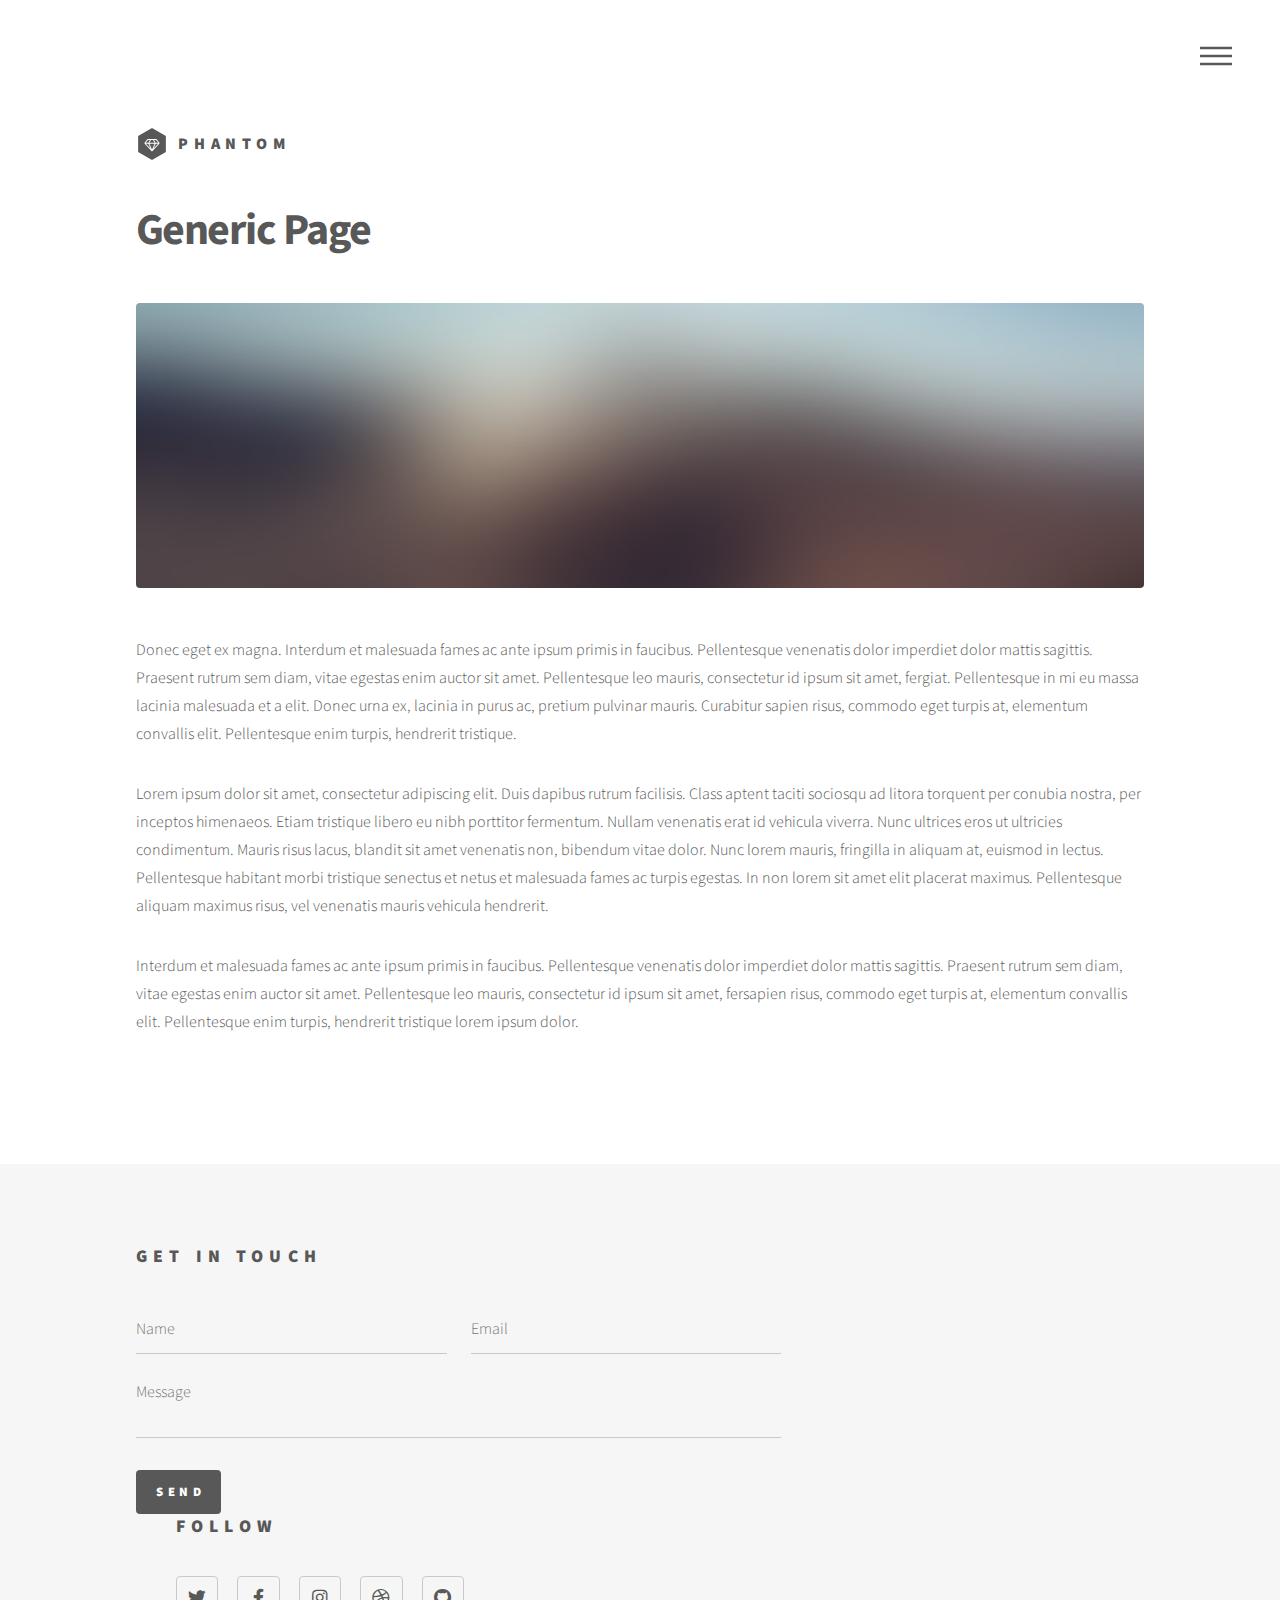
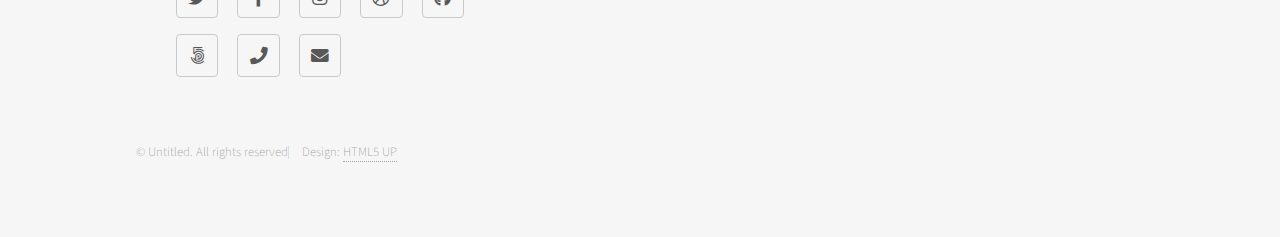
==== generic.html @ 30149b57 "Add files via upload" ====
<!DOCTYPE HTML>
<!--
	Phantom by HTML5 UP
	html5up.net | @ajlkn
	Free for personal and commercial use under the CCA 3.0 license (html5up.net/license)
-->
<html>
	<head>
		<title>Generic - Phantom by HTML5 UP</title>
		<meta charset="utf-8" />
		<meta name="viewport" content="width=device-width, initial-scale=1, user-scalable=no" />
		<link rel="stylesheet" href="assets/css/main.css" />
		<noscript><link rel="stylesheet" href="assets/css/noscript.css" /></noscript>
	</head>
	<body class="is-preload">
		<!-- Wrapper -->
			<div id="wrapper">

				<!-- Header -->
					<header id="header">
						<div class="inner">

							<!-- Logo -->
								<a href="index.html" class="logo">
									<span class="symbol"><img src="images/logo.svg" alt="" /></span><span class="title">Phantom</span>
								</a>

							<!-- Nav -->
								<nav>
									<ul>
										<li><a href="#menu">Menu</a></li>
									</ul>
								</nav>

						</div>
					</header>

				<!-- Menu -->
					<nav id="menu">
						<h2>Menu</h2>
						<ul>
							<li><a href="index.html">Home</a></li>
							<li><a href="generic.html">Ipsum veroeros</a></li>
							<li><a href="generic.html">Tempus etiam</a></li>
							<li><a href="generic.html">Consequat dolor</a></li>
							<li><a href="elements.html">Elements</a></li>
						</ul>
					</nav>

				<!-- Main -->
					<div id="main">
						<div class="inner">
							<h1>Generic Page</h1>
							<span class="image main"><img src="images/pic13.jpg" alt="" /></span>
							<p>Donec eget ex magna. Interdum et malesuada fames ac ante ipsum primis in faucibus. Pellentesque venenatis dolor imperdiet dolor mattis sagittis. Praesent rutrum sem diam, vitae egestas enim auctor sit amet. Pellentesque leo mauris, consectetur id ipsum sit amet, fergiat. Pellentesque in mi eu massa lacinia malesuada et a elit. Donec urna ex, lacinia in purus ac, pretium pulvinar mauris. Curabitur sapien risus, commodo eget turpis at, elementum convallis elit. Pellentesque enim turpis, hendrerit tristique.</p>
							<p>Lorem ipsum dolor sit amet, consectetur adipiscing elit. Duis dapibus rutrum facilisis. Class aptent taciti sociosqu ad litora torquent per conubia nostra, per inceptos himenaeos. Etiam tristique libero eu nibh porttitor fermentum. Nullam venenatis erat id vehicula viverra. Nunc ultrices eros ut ultricies condimentum. Mauris risus lacus, blandit sit amet venenatis non, bibendum vitae dolor. Nunc lorem mauris, fringilla in aliquam at, euismod in lectus. Pellentesque habitant morbi tristique senectus et netus et malesuada fames ac turpis egestas. In non lorem sit amet elit placerat maximus. Pellentesque aliquam maximus risus, vel venenatis mauris vehicula hendrerit.</p>
							<p>Interdum et malesuada fames ac ante ipsum primis in faucibus. Pellentesque venenatis dolor imperdiet dolor mattis sagittis. Praesent rutrum sem diam, vitae egestas enim auctor sit amet. Pellentesque leo mauris, consectetur id ipsum sit amet, fersapien risus, commodo eget turpis at, elementum convallis elit. Pellentesque enim turpis, hendrerit tristique lorem ipsum dolor.</p>
						</div>
					</div>

				<!-- Footer -->
					<footer id="footer">
						<div class="inner">
							<section>
								<h2>Get in touch</h2>
								<form method="post" action="#">
									<div class="fields">
										<div class="field half">
											<input type="text" name="name" id="name" placeholder="Name" />
										</div>
										<div class="field half">
											<input type="email" name="email" id="email" placeholder="Email" />
										</div>
										<div class="field">
											<textarea name="message" id="message" placeholder="Message"></textarea>
										</div>
									</div>
									<ul class="actions">
										<li><input type="submit" value="Send" class="primary" /></li>
									</ul>
								</form>
							</section>
							<section>
								<h2>Follow</h2>
								<ul class="icons">
									<li><a href="#" class="icon brands style2 fa-twitter"><span class="label">Twitter</span></a></li>
									<li><a href="#" class="icon brands style2 fa-facebook-f"><span class="label">Facebook</span></a></li>
									<li><a href="#" class="icon brands style2 fa-instagram"><span class="label">Instagram</span></a></li>
									<li><a href="#" class="icon brands style2 fa-dribbble"><span class="label">Dribbble</span></a></li>
									<li><a href="#" class="icon brands style2 fa-github"><span class="label">GitHub</span></a></li>
									<li><a href="#" class="icon brands style2 fa-500px"><span class="label">500px</span></a></li>
									<li><a href="#" class="icon solid style2 fa-phone"><span class="label">Phone</span></a></li>
									<li><a href="#" class="icon solid style2 fa-envelope"><span class="label">Email</span></a></li>
								</ul>
							</section>
							<ul class="copyright">
								<li>&copy; Untitled. All rights reserved</li><li>Design: <a href="http://html5up.net">HTML5 UP</a></li>
							</ul>
						</div>
					</footer>

			</div>

		<!-- Scripts -->
			<script src="assets/js/jquery.min.js"></script>
			<script src="assets/js/browser.min.js"></script>
			<script src="assets/js/breakpoints.min.js"></script>
			<script src="assets/js/util.js"></script>
			<script src="assets/js/main.js"></script>

	</body>
</html>
---- assets/css/main.css ----
@import url(fontawesome-all.min.css);
@import url("https://fonts.googleapis.com/css?family=Source+Sans+Pro:300,700,900");

/*
	Phantom by HTML5 UP
	html5up.net | @ajlkn
	Free for personal and commercial use under the CCA 3.0 license (html5up.net/license)
*/

html, body, div, span, applet, object,
iframe, h1, h2, h3, h4, h5, h6, p, blockquote,
pre, a, abbr, acronym, address, big, cite,
code, del, dfn, em, img, ins, kbd, q, s, samp,
small, strike, strong, sub, sup, tt, var, b,
u, i, center, dl, dt, dd, ol, ul, li, fieldset,
form, label, legend, table, caption, tbody,
tfoot, thead, tr, th, td, article, aside,
canvas, details, embed, figure, figcaption,
footer, header, hgroup, menu, nav, output, ruby,
section, summary, time, mark, audio, video {
	margin: 0;
	padding: 0;
	border: 0;
	font-size: 100%;
	font: inherit;
	vertical-align: baseline;}

article, aside, details, figcaption, figure,
footer, header, hgroup, menu, nav, section {
	display: block;}

body {
	line-height: 1;
}

ol, ul {
	list-style: none;
}

blockquote, q {
	quotes: none;
}

	blockquote:before, blockquote:after, q:before, q:after {
		content: '';
		content: none;
	}

table {
	border-collapse: collapse;
	border-spacing: 0;
}

body {
	-webkit-text-size-adjust: none;
}

mark {
	background-color: transparent;
	color: inherit;
}

input::-moz-focus-inner {
	border: 0;
	padding: 0;
}

input, select, textarea {
	-moz-appearance: none;
	-webkit-appearance: none;
	-ms-appearance: none;
	appearance: none;
}

/* Basic */

	@-ms-viewport {
		width: device-width;
	}

	body {
		-ms-overflow-style: scrollbar;
	}

	@media screen and (max-width: 480px) {

		html, body {
			min-width: 320px;
		}

	}

	html {
		box-sizing: border-box;
	}

	*, *:before, *:after {
		box-sizing: inherit;
	}

	body {
		background: #ffffff;
	}

		body.is-preload *, body.is-preload *:before, body.is-preload *:after {
			-moz-animation: none !important;
			-webkit-animation: none !important;
			-ms-animation: none !important;
			animation: none !important;
			-moz-transition: none !important;
			-webkit-transition: none !important;
			-ms-transition: none !important;
			transition: none !important;
		}

/* Type */

	body, input, select, textarea {
		color: #585858;
		font-family: "Source Sans Pro", Helvetica, sans-serif;
		font-size: 16pt;
		font-weight: 300;
		line-height: 1.75;
	}

		@media screen and (max-width: 1680px) {

			body, input, select, textarea {
				font-size: 14pt;
			}

		}

		@media screen and (max-width: 1280px) {

			body, input, select, textarea {
				font-size: 12pt;
			}

		}

	a {
		-moz-transition: border-bottom-color 0.2s ease, color 0.2s ease;
		-webkit-transition: border-bottom-color 0.2s ease, color 0.2s ease;
		-ms-transition: border-bottom-color 0.2s ease, color 0.2s ease;
		transition: border-bottom-color 0.2s ease, color 0.2s ease;
		text-decoration: none;
		color: #585858;
		border-bottom: dotted 1px rgba(88, 88, 88, 0.5);
	}

		a:hover {
			border-bottom-color: transparent;
			color: #f2849e !important;
		}

	strong, b {
		font-weight: 900;
	}

	em, i {
		font-style: italic;
	}

	p {
		margin: 0 0 2em 0;
	}

	h1 {
		font-size: 2.75em;
		font-weight: 700;
		line-height: 1.3;
		margin: 0 0 1em 0;
		letter-spacing: -0.035em;
	}

		h1 a {
			color: inherit;
		}

		@media screen and (max-width: 736px) {

			h1 {
				font-size: 2em;
				margin: 0 0 1em 0;
			}

		}

		@media screen and (max-width: 360px) {

			h1 {
				font-size: 1.75em;
			}

		}

	h2, h3, h4, h5, h6 {
		font-weight: 900;
		line-height: 1.5;
		margin: 0 0 2em 0;
		text-transform: uppercase;
		letter-spacing: 0.35em;
	}

		h2 a, h3 a, h4 a, h5 a, h6 a {
			color: inherit;
		}

	h2 {
		font-size: 1.1em;
	}

	h3 {
		font-size: 1em;
	}

	h4 {
		font-size: 0.8em;
	}

	h5 {
		font-size: 0.8em;
	}

	h6 {
		font-size: 0.8em;
	}

	@media screen and (max-width: 980px) {

		h1 br, h2 br, h3 br, h4 br, h5 br, h6 br {
			display: none;
		}

	}

	@media screen and (max-width: 736px) {

		h2 {
			font-size: 1em;
		}

		h3 {
			font-size: 0.8em;
		}

	}

	sub {
		font-size: 0.8em;
		position: relative;
		top: 0.5em;
	}

	sup {
		font-size: 0.8em;
		position: relative;
		top: -0.5em;
	}

	blockquote {
		border-left: solid 4px #c9c9c9;
		font-style: italic;
		margin: 0 0 2em 0;
		padding: 0.5em 0 0.5em 2em;
	}

	code {
		background: rgba(144, 144, 144, 0.075);
		border-radius: 4px;
		border: solid 1px #c9c9c9;
		font-family: "Courier New", monospace;
		font-size: 0.9em;
		margin: 0 0.25em;
		padding: 0.25em 0.65em;
	}

	pre {
		-webkit-overflow-scrolling: touch;
		font-family: "Courier New", monospace;
		font-size: 0.9em;
		margin: 0 0 2em 0;
	}

		pre code {
			display: block;
			line-height: 1.75;
			padding: 1em 1.5em;
			overflow-x: auto;
		}

	hr {
		border: 0;
		border-bottom: solid 1px #c9c9c9;
		margin: 2em 0;
	}

		hr.major {
			margin: 3em 0;
		}

	.align-left {
		text-align: left;
	}

	.align-center {
		text-align: center;
	}

	.align-right {
		text-align: right;
	}

/* Row */

	.row {
		display: flex;
		flex-wrap: wrap;
		box-sizing: border-box;
		align-items: stretch;
	}

		.row > * {
			box-sizing: border-box;
		}

		.row.gtr-uniform > * > :last-child {
			margin-bottom: 0;
		}

		.row.aln-left {
			justify-content: flex-start;
		}

		.row.aln-center {
			justify-content: center;
		}

		.row.aln-right {
			justify-content: flex-end;
		}

		.row.aln-top {
			align-items: flex-start;
		}

		.row.aln-middle {
			align-items: center;
		}

		.row.aln-bottom {
			align-items: flex-end;
		}

		.row > .imp {
			order: -1;
		}

		.row > .col-1 {
			width: 8.33333%;
		}

		.row > .off-1 {
			margin-left: 8.33333%;
		}

		.row > .col-2 {
			width: 16.66667%;
		}

		.row > .off-2 {
			margin-left: 16.66667%;
		}

		.row > .col-3 {
			width: 25%;
		}

		.row > .off-3 {
			margin-left: 25%;
		}

		.row > .col-4 {
			width: 33.33333%;
		}

		.row > .off-4 {
			margin-left: 33.33333%;
		}

		.row > .col-5 {
			width: 41.66667%;
		}

		.row > .off-5 {
			margin-left: 41.66667%;
		}

		.row > .col-6 {
			width: 50%;
		}

		.row > .off-6 {
			margin-left: 50%;
		}

		.row > .col-7 {
			width: 58.33333%;
		}

		.row > .off-7 {
			margin-left: 58.33333%;
		}

		.row > .col-8 {
			width: 66.66667%;
		}

		.row > .off-8 {
			margin-left: 66.66667%;
		}

		.row > .col-9 {
			width: 75%;
		}

		.row > .off-9 {
			margin-left: 75%;
		}

		.row > .col-10 {
			width: 83.33333%;
		}

		.row > .off-10 {
			margin-left: 83.33333%;
		}

		.row > .col-11 {
			width: 91.66667%;
		}

		.row > .off-11 {
			margin-left: 91.66667%;
		}

		.row > .col-12 {
			width: 100%;
		}

		.row > .off-12 {
			margin-left: 100%;
		}

		.row.gtr-0 {
			margin-top: 0;
			margin-left: 0em;
		}

			.row.gtr-0 > * {
				padding: 0 0 0 0em;
			}

			.row.gtr-0.gtr-uniform {
				margin-top: 0em;
			}

				.row.gtr-0.gtr-uniform > * {
					padding-top: 0em;
				}

		.row.gtr-25 {
			margin-top: 0;
			margin-left: -0.5em;
		}

			.row.gtr-25 > * {
				padding: 0 0 0 0.5em;
			}

			.row.gtr-25.gtr-uniform {
				margin-top: -0.5em;
			}

				.row.gtr-25.gtr-uniform > * {
					padding-top: 0.5em;
				}

		.row.gtr-50 {
			margin-top: 0;
			margin-left: -1em;
		}

			.row.gtr-50 > * {
				padding: 0 0 0 1em;
			}

			.row.gtr-50.gtr-uniform {
				margin-top: -1em;
			}

				.row.gtr-50.gtr-uniform > * {
					padding-top: 1em;
				}

		.row {
			margin-top: 0;
			margin-left: -2em;
		}

			.row > * {
				padding: 0 0 0 2em;
			}

			.row.gtr-uniform {
				margin-top: -2em;
			}

				.row.gtr-uniform > * {
					padding-top: 2em;
				}

		.row.gtr-150 {
			margin-top: 0;
			margin-left: -3em;
		}

			.row.gtr-150 > * {
				padding: 0 0 0 3em;
			}

			.row.gtr-150.gtr-uniform {
				margin-top: -3em;
			}

				.row.gtr-150.gtr-uniform > * {
					padding-top: 3em;
				}

		.row.gtr-200 {
			margin-top: 0;
			margin-left: -4em;
		}

			.row.gtr-200 > * {
				padding: 0 0 0 4em;
			}

			.row.gtr-200.gtr-uniform {
				margin-top: -4em;
			}

				.row.gtr-200.gtr-uniform > * {
					padding-top: 4em;
				}

		@media screen and (max-width: 1680px) {

			.row {
				display: flex;
				flex-wrap: wrap;
				box-sizing: border-box;
				align-items: stretch;
			}

				.row > * {
					box-sizing: border-box;
				}

				.row.gtr-uniform > * > :last-child {
					margin-bottom: 0;
				}

				.row.aln-left {
					justify-content: flex-start;
				}

				.row.aln-center {
					justify-content: center;
				}

				.row.aln-right {
					justify-content: flex-end;
				}

				.row.aln-top {
					align-items: flex-start;
				}

				.row.aln-middle {
					align-items: center;
				}

				.row.aln-bottom {
					align-items: flex-end;
				}

				.row > .imp-xlarge {
					order: -1;
				}

				.row > .col-1-xlarge {
					width: 8.33333%;
				}

				.row > .off-1-xlarge {
					margin-left: 8.33333%;
				}

				.row > .col-2-xlarge {
					width: 16.66667%;
				}

				.row > .off-2-xlarge {
					margin-left: 16.66667%;
				}

				.row > .col-3-xlarge {
					width: 25%;
				}

				.row > .off-3-xlarge {
					margin-left: 25%;
				}

				.row > .col-4-xlarge {
					width: 33.33333%;
				}

				.row > .off-4-xlarge {
					margin-left: 33.33333%;
				}

				.row > .col-5-xlarge {
					width: 41.66667%;
				}

				.row > .off-5-xlarge {
					margin-left: 41.66667%;
				}

				.row > .col-6-xlarge {
					width: 50%;
				}

				.row > .off-6-xlarge {
					margin-left: 50%;
				}

				.row > .col-7-xlarge {
					width: 58.33333%;
				}

				.row > .off-7-xlarge {
					margin-left: 58.33333%;
				}

				.row > .col-8-xlarge {
					width: 66.66667%;
				}

				.row > .off-8-xlarge {
					margin-left: 66.66667%;
				}

				.row > .col-9-xlarge {
					width: 75%;
				}

				.row > .off-9-xlarge {
					margin-left: 75%;
				}

				.row > .col-10-xlarge {
					width: 83.33333%;
				}

				.row > .off-10-xlarge {
					margin-left: 83.33333%;
				}

				.row > .col-11-xlarge {
					width: 91.66667%;
				}

				.row > .off-11-xlarge {
					margin-left: 91.66667%;
				}

				.row > .col-12-xlarge {
					width: 100%;
				}

				.row > .off-12-xlarge {
					margin-left: 100%;
				}

				.row.gtr-0 {
					margin-top: 0;
					margin-left: 0em;
				}

					.row.gtr-0 > * {
						padding: 0 0 0 0em;
					}

					.row.gtr-0.gtr-uniform {
						margin-top: 0em;
					}

						.row.gtr-0.gtr-uniform > * {
							padding-top: 0em;
						}

				.row.gtr-25 {
					margin-top: 0;
					margin-left: -0.5em;
				}

					.row.gtr-25 > * {
						padding: 0 0 0 0.5em;
					}

					.row.gtr-25.gtr-uniform {
						margin-top: -0.5em;
					}

						.row.gtr-25.gtr-uniform > * {
							padding-top: 0.5em;
						}

				.row.gtr-50 {
					margin-top: 0;
					margin-left: -1em;
				}

					.row.gtr-50 > * {
						padding: 0 0 0 1em;
					}

					.row.gtr-50.gtr-uniform {
						margin-top: -1em;
					}

						.row.gtr-50.gtr-uniform > * {
							padding-top: 1em;
						}

				.row {
					margin-top: 0;
					margin-left: -2em;
				}

					.row > * {
						padding: 0 0 0 2em;
					}

					.row.gtr-uniform {
						margin-top: -2em;
					}

						.row.gtr-uniform > * {
							padding-top: 2em;
						}

				.row.gtr-150 {
					margin-top: 0;
					margin-left: -3em;
				}

					.row.gtr-150 > * {
						padding: 0 0 0 3em;
					}

					.row.gtr-150.gtr-uniform {
						margin-top: -3em;
					}

						.row.gtr-150.gtr-uniform > * {
							padding-top: 3em;
						}

				.row.gtr-200 {
					margin-top: 0;
					margin-left: -4em;
				}

					.row.gtr-200 > * {
						padding: 0 0 0 4em;
					}

					.row.gtr-200.gtr-uniform {
						margin-top: -4em;
					}

						.row.gtr-200.gtr-uniform > * {
							padding-top: 4em;
						}

		}

		@media screen and (max-width: 1280px) {

			.row {
				display: flex;
				flex-wrap: wrap;
				box-sizing: border-box;
				align-items: stretch;
			}

				.row > * {
					box-sizing: border-box;
				}

				.row.gtr-uniform > * > :last-child {
					margin-bottom: 0;
				}

				.row.aln-left {
					justify-content: flex-start;
				}

				.row.aln-center {
					justify-content: center;
				}

				.row.aln-right {
					justify-content: flex-end;
				}

				.row.aln-top {
					align-items: flex-start;
				}

				.row.aln-middle {
					align-items: center;
				}

				.row.aln-bottom {
					align-items: flex-end;
				}

				.row > .imp-large {
					order: -1;
				}

				.row > .col-1-large {
					width: 8.33333%;
				}

				.row > .off-1-large {
					margin-left: 8.33333%;
				}

				.row > .col-2-large {
					width: 16.66667%;
				}

				.row > .off-2-large {
					margin-left: 16.66667%;
				}

				.row > .col-3-large {
					width: 25%;
				}

				.row > .off-3-large {
					margin-left: 25%;
				}

				.row > .col-4-large {
					width: 33.33333%;
				}

				.row > .off-4-large {
					margin-left: 33.33333%;
				}

				.row > .col-5-large {
					width: 41.66667%;
				}

				.row > .off-5-large {
					margin-left: 41.66667%;
				}

				.row > .col-6-large {
					width: 50%;
				}

				.row > .off-6-large {
					margin-left: 50%;
				}

				.row > .col-7-large {
					width: 58.33333%;
				}

				.row > .off-7-large {
					margin-left: 58.33333%;
				}

				.row > .col-8-large {
					width: 66.66667%;
				}

				.row > .off-8-large {
					margin-left: 66.66667%;
				}

				.row > .col-9-large {
					width: 75%;
				}

				.row > .off-9-large {
					margin-left: 75%;
				}

				.row > .col-10-large {
					width: 83.33333%;
				}

				.row > .off-10-large {
					margin-left: 83.33333%;
				}

				.row > .col-11-large {
					width: 91.66667%;
				}

				.row > .off-11-large {
					margin-left: 91.66667%;
				}

				.row > .col-12-large {
					width: 100%;
				}

				.row > .off-12-large {
					margin-left: 100%;
				}

				.row.gtr-0 {
					margin-top: 0;
					margin-left: 0em;
				}

					.row.gtr-0 > * {
						padding: 0 0 0 0em;
					}

					.row.gtr-0.gtr-uniform {
						margin-top: 0em;
					}

						.row.gtr-0.gtr-uniform > * {
							padding-top: 0em;
						}

				.row.gtr-25 {
					margin-top: 0;
					margin-left: -0.5em;
				}

					.row.gtr-25 > * {
						padding: 0 0 0 0.5em;
					}

					.row.gtr-25.gtr-uniform {
						margin-top: -0.5em;
					}

						.row.gtr-25.gtr-uniform > * {
							padding-top: 0.5em;
						}

				.row.gtr-50 {
					margin-top: 0;
					margin-left: -1em;
				}

					.row.gtr-50 > * {
						padding: 0 0 0 1em;
					}

					.row.gtr-50.gtr-uniform {
						margin-top: -1em;
					}

						.row.gtr-50.gtr-uniform > * {
							padding-top: 1em;
						}

				.row {
					margin-top: 0;
					margin-left: -2em;
				}

					.row > * {
						padding: 0 0 0 2em;
					}

					.row.gtr-uniform {
						margin-top: -2em;
					}

						.row.gtr-uniform > * {
							padding-top: 2em;
						}

				.row.gtr-150 {
					margin-top: 0;
					margin-left: -3em;
				}

					.row.gtr-150 > * {
						padding: 0 0 0 3em;
					}

					.row.gtr-150.gtr-uniform {
						margin-top: -3em;
					}

						.row.gtr-150.gtr-uniform > * {
							padding-top: 3em;
						}

				.row.gtr-200 {
					margin-top: 0;
					margin-left: -4em;
				}

					.row.gtr-200 > * {
						padding: 0 0 0 4em;
					}

					.row.gtr-200.gtr-uniform {
						margin-top: -4em;
					}

						.row.gtr-200.gtr-uniform > * {
							padding-top: 4em;
						}

		}

		@media screen and (max-width: 980px) {

			.row {
				display: flex;
				flex-wrap: wrap;
				box-sizing: border-box;
				align-items: stretch;
			}

				.row > * {
					box-sizing: border-box;
				}

				.row.gtr-uniform > * > :last-child {
					margin-bottom: 0;
				}

				.row.aln-left {
					justify-content: flex-start;
				}

				.row.aln-center {
					justify-content: center;
				}

				.row.aln-right {
					justify-content: flex-end;
				}

				.row.aln-top {
					align-items: flex-start;
				}

				.row.aln-middle {
					align-items: center;
				}

				.row.aln-bottom {
					align-items: flex-end;
				}

				.row > .imp-medium {
					order: -1;
				}

				.row > .col-1-medium {
					width: 8.33333%;
				}

				.row > .off-1-medium {
					margin-left: 8.33333%;
				}

				.row > .col-2-medium {
					width: 16.66667%;
				}

				.row > .off-2-medium {
					margin-left: 16.66667%;
				}

				.row > .col-3-medium {
					width: 25%;
				}

				.row > .off-3-medium {
					margin-left: 25%;
				}

				.row > .col-4-medium {
					width: 33.33333%;
				}

				.row > .off-4-medium {
					margin-left: 33.33333%;
				}

				.row > .col-5-medium {
					width: 41.66667%;
				}

				.row > .off-5-medium {
					margin-left: 41.66667%;
				}

				.row > .col-6-medium {
					width: 50%;
				}

				.row > .off-6-medium {
					margin-left: 50%;
				}

				.row > .col-7-medium {
					width: 58.33333%;
				}

				.row > .off-7-medium {
					margin-left: 58.33333%;
				}

				.row > .col-8-medium {
					width: 66.66667%;
				}

				.row > .off-8-medium {
					margin-left: 66.66667%;
				}

				.row > .col-9-medium {
					width: 75%;
				}

				.row > .off-9-medium {
					margin-left: 75%;
				}

				.row > .col-10-medium {
					width: 83.33333%;
				}

				.row > .off-10-medium {
					margin-left: 83.33333%;
				}

				.row > .col-11-medium {
					width: 91.66667%;
				}

				.row > .off-11-medium {
					margin-left: 91.66667%;
				}

				.row > .col-12-medium {
					width: 100%;
				}

				.row > .off-12-medium {
					margin-left: 100%;
				}

				.row.gtr-0 {
					margin-top: 0;
					margin-left: 0em;
				}

					.row.gtr-0 > * {
						padding: 0 0 0 0em;
					}

					.row.gtr-0.gtr-uniform {
						margin-top: 0em;
					}

						.row.gtr-0.gtr-uniform > * {
							padding-top: 0em;
						}

				.row.gtr-25 {
					margin-top: 0;
					margin-left: -0.375em;
				}

					.row.gtr-25 > * {
						padding: 0 0 0 0.375em;
					}

					.row.gtr-25.gtr-uniform {
						margin-top: -0.375em;
					}

						.row.gtr-25.gtr-uniform > * {
							padding-top: 0.375em;
						}

				.row.gtr-50 {
					margin-top: 0;
					margin-left: -0.75em;
				}

					.row.gtr-50 > * {
						padding: 0 0 0 0.75em;
					}

					.row.gtr-50.gtr-uniform {
						margin-top: -0.75em;
					}

						.row.gtr-50.gtr-uniform > * {
							padding-top: 0.75em;
						}

				.row {
					margin-top: 0;
					margin-left: -1.5em;
				}

					.row > * {
						padding: 0 0 0 1.5em;
					}

					.row.gtr-uniform {
						margin-top: -1.5em;
					}

						.row.gtr-uniform > * {
							padding-top: 1.5em;
						}

				.row.gtr-150 {
					margin-top: 0;
					margin-left: -2.25em;
				}

					.row.gtr-150 > * {
						padding: 0 0 0 2.25em;
					}

					.row.gtr-150.gtr-uniform {
						margin-top: -2.25em;
					}

						.row.gtr-150.gtr-uniform > * {
							padding-top: 2.25em;
						}

				.row.gtr-200 {
					margin-top: 0;
					margin-left: -3em;
				}

					.row.gtr-200 > * {
						padding: 0 0 0 3em;
					}

					.row.gtr-200.gtr-uniform {
						margin-top: -3em;
					}

						.row.gtr-200.gtr-uniform > * {
							padding-top: 3em;
						}

		}

		@media screen and (max-width: 736px) {

			.row {
				display: flex;
				flex-wrap: wrap;
				box-sizing: border-box;
				align-items: stretch;
			}

				.row > * {
					box-sizing: border-box;
				}

				.row.gtr-uniform > * > :last-child {
					margin-bottom: 0;
				}

				.row.aln-left {
					justify-content: flex-start;
				}

				.row.aln-center {
					justify-content: center;
				}

				.row.aln-right {
					justify-content: flex-end;
				}

				.row.aln-top {
					align-items: flex-start;
				}

				.row.aln-middle {
					align-items: center;
				}

				.row.aln-bottom {
					align-items: flex-end;
				}

				.row > .imp-small {
					order: -1;
				}

				.row > .col-1-small {
					width: 8.33333%;
				}

				.row > .off-1-small {
					margin-left: 8.33333%;
				}

				.row > .col-2-small {
					width: 16.66667%;
				}

				.row > .off-2-small {
					margin-left: 16.66667%;
				}

				.row > .col-3-small {
					width: 25%;
				}

				.row > .off-3-small {
					margin-left: 25%;
				}

				.row > .col-4-small {
					width: 33.33333%;
				}

				.row > .off-4-small {
					margin-left: 33.33333%;
				}

				.row > .col-5-small {
					width: 41.66667%;
				}

				.row > .off-5-small {
					margin-left: 41.66667%;
				}

				.row > .col-6-small {
					width: 50%;
				}

				.row > .off-6-small {
					margin-left: 50%;
				}

				.row > .col-7-small {
					width: 58.33333%;
				}

				.row > .off-7-small {
					margin-left: 58.33333%;
				}

				.row > .col-8-small {
					width: 66.66667%;
				}

				.row > .off-8-small {
					margin-left: 66.66667%;
				}

				.row > .col-9-small {
					width: 75%;
				}

				.row > .off-9-small {
					margin-left: 75%;
				}

				.row > .col-10-small {
					width: 83.33333%;
				}

				.row > .off-10-small {
					margin-left: 83.33333%;
				}

				.row > .col-11-small {
					width: 91.66667%;
				}

				.row > .off-11-small {
					margin-left: 91.66667%;
				}

				.row > .col-12-small {
					width: 100%;
				}

				.row > .off-12-small {
					margin-left: 100%;
				}

				.row.gtr-0 {
					margin-top: 0;
					margin-left: 0em;
				}

					.row.gtr-0 > * {
						padding: 0 0 0 0em;
					}

					.row.gtr-0.gtr-uniform {
						margin-top: 0em;
					}

						.row.gtr-0.gtr-uniform > * {
							padding-top: 0em;
						}

				.row.gtr-25 {
					margin-top: 0;
					margin-left: -0.25em;
				}

					.row.gtr-25 > * {
						padding: 0 0 0 0.25em;
					}

					.row.gtr-25.gtr-uniform {
						margin-top: -0.25em;
					}

						.row.gtr-25.gtr-uniform > * {
							padding-top: 0.25em;
						}

				.row.gtr-50 {
					margin-top: 0;
					margin-left: -0.5em;
				}

					.row.gtr-50 > * {
						padding: 0 0 0 0.5em;
					}

					.row.gtr-50.gtr-uniform {
						margin-top: -0.5em;
					}

						.row.gtr-50.gtr-uniform > * {
							padding-top: 0.5em;
						}

				.row {
					margin-top: 0;
					margin-left: -1em;
				}

					.row > * {
						padding: 0 0 0 1em;
					}

					.row.gtr-uniform {
						margin-top: -1em;
					}

						.row.gtr-uniform > * {
							padding-top: 1em;
						}

				.row.gtr-150 {
					margin-top: 0;
					margin-left: -1.5em;
				}

					.row.gtr-150 > * {
						padding: 0 0 0 1.5em;
					}

					.row.gtr-150.gtr-uniform {
						margin-top: -1.5em;
					}

						.row.gtr-150.gtr-uniform > * {
							padding-top: 1.5em;
						}

				.row.gtr-200 {
					margin-top: 0;
					margin-left: -2em;
				}

					.row.gtr-200 > * {
						padding: 0 0 0 2em;
					}

					.row.gtr-200.gtr-uniform {
						margin-top: -2em;
					}

						.row.gtr-200.gtr-uniform > * {
							padding-top: 2em;
						}

		}

		@media screen and (max-width: 480px) {

			.row {
				display: flex;
				flex-wrap: wrap;
				box-sizing: border-box;
				align-items: stretch;
			}

				.row > * {
					box-sizing: border-box;
				}

				.row.gtr-uniform > * > :last-child {
					margin-bottom: 0;
				}

				.row.aln-left {
					justify-content: flex-start;
				}

				.row.aln-center {
					justify-content: center;
				}

				.row.aln-right {
					justify-content: flex-end;
				}

				.row.aln-top {
					align-items: flex-start;
				}

				.row.aln-middle {
					align-items: center;
				}

				.row.aln-bottom {
					align-items: flex-end;
				}

				.row > .imp-xsmall {
					order: -1;
				}

				.row > .col-1-xsmall {
					width: 8.33333%;
				}

				.row > .off-1-xsmall {
					margin-left: 8.33333%;
				}

				.row > .col-2-xsmall {
					width: 16.66667%;
				}

				.row > .off-2-xsmall {
					margin-left: 16.66667%;
				}

				.row > .col-3-xsmall {
					width: 25%;
				}

				.row > .off-3-xsmall {
					margin-left: 25%;
				}

				.row > .col-4-xsmall {
					width: 33.33333%;
				}

				.row > .off-4-xsmall {
					margin-left: 33.33333%;
				}

				.row > .col-5-xsmall {
					width: 41.66667%;
				}

				.row > .off-5-xsmall {
					margin-left: 41.66667%;
				}

				.row > .col-6-xsmall {
					width: 50%;
				}

				.row > .off-6-xsmall {
					margin-left: 50%;
				}

				.row > .col-7-xsmall {
					width: 58.33333%;
				}

				.row > .off-7-xsmall {
					margin-left: 58.33333%;
				}

				.row > .col-8-xsmall {
					width: 66.66667%;
				}

				.row > .off-8-xsmall {
					margin-left: 66.66667%;
				}

				.row > .col-9-xsmall {
					width: 75%;
				}

				.row > .off-9-xsmall {
					margin-left: 75%;
				}

				.row > .col-10-xsmall {
					width: 83.33333%;
				}

				.row > .off-10-xsmall {
					margin-left: 83.33333%;
				}

				.row > .col-11-xsmall {
					width: 91.66667%;
				}

				.row > .off-11-xsmall {
					margin-left: 91.66667%;
				}

				.row > .col-12-xsmall {
					width: 100%;
				}

				.row > .off-12-xsmall {
					margin-left: 100%;
				}

				.row.gtr-0 {
					margin-top: 0;
					margin-left: 0em;
				}

					.row.gtr-0 > * {
						padding: 0 0 0 0em;
					}

					.row.gtr-0.gtr-uniform {
						margin-top: 0em;
					}

						.row.gtr-0.gtr-uniform > * {
							padding-top: 0em;
						}

				.row.gtr-25 {
					margin-top: 0;
					margin-left: -0.25em;
				}

					.row.gtr-25 > * {
						padding: 0 0 0 0.25em;
					}

					.row.gtr-25.gtr-uniform {
						margin-top: -0.25em;
					}

						.row.gtr-25.gtr-uniform > * {
							padding-top: 0.25em;
						}

				.row.gtr-50 {
					margin-top: 0;
					margin-left: -0.5em;
				}

					.row.gtr-50 > * {
						padding: 0 0 0 0.5em;
					}

					.row.gtr-50.gtr-uniform {
						margin-top: -0.5em;
					}

						.row.gtr-50.gtr-uniform > * {
							padding-top: 0.5em;
						}

				.row {
					margin-top: 0;
					margin-left: -1em;
				}

					.row > * {
						padding: 0 0 0 1em;
					}

					.row.gtr-uniform {
						margin-top: -1em;
					}

						.row.gtr-uniform > * {
							padding-top: 1em;
						}

				.row.gtr-150 {
					margin-top: 0;
					margin-left: -1.5em;
				}

					.row.gtr-150 > * {
						padding: 0 0 0 1.5em;
					}

					.row.gtr-150.gtr-uniform {
						margin-top: -1.5em;
					}

						.row.gtr-150.gtr-uniform > * {
							padding-top: 1.5em;
						}

				.row.gtr-200 {
					margin-top: 0;
					margin-left: -2em;
				}

					.row.gtr-200 > * {
						padding: 0 0 0 2em;
					}

					.row.gtr-200.gtr-uniform {
						margin-top: -2em;
					}

						.row.gtr-200.gtr-uniform > * {
							padding-top: 2em;
						}

		}

/* Section/Article */

	section.special, article.special {
		text-align: center;
	}

	header p {
		margin-top: -1em;
	}

	@media screen and (max-width: 736px) {

		header p {
			margin-top: 0;
		}

	}

/* Icon */

	.icon {
		text-decoration: none;
		border-bottom: none;
		position: relative;
	}

		.icon:before {
			-moz-osx-font-smoothing: grayscale;
			-webkit-font-smoothing: antialiased;
			display: inline-block;
			font-style: normal;
			font-variant: normal;
			text-rendering: auto;
			line-height: 1;
			text-transform: none !important;
			font-family: 'Font Awesome 5 Free';
			font-weight: 400;
		}

		.icon > .label {
			display: none;
		}

		.icon:before {
			line-height: inherit;
		}

		.icon.solid:before {
			font-weight: 900;
		}

		.icon.brands:before {
			font-family: 'Font Awesome 5 Brands';
		}

		.icon.style2 {
			-moz-transition: background-color 0.2s ease-in-out, color 0.2s ease-in-out, border-color 0.2s ease-in-out;
			-webkit-transition: background-color 0.2s ease-in-out, color 0.2s ease-in-out, border-color 0.2s ease-in-out;
			-ms-transition: background-color 0.2s ease-in-out, color 0.2s ease-in-out, border-color 0.2s ease-in-out;
			transition: background-color 0.2s ease-in-out, color 0.2s ease-in-out, border-color 0.2s ease-in-out;
			background-color: transparent;
			border: solid 1px #c9c9c9;
			border-radius: 4px;
			width: 2.65em;
			height: 2.65em;
			display: inline-block;
			text-align: center;
			line-height: 2.65em;
			color: inherit;
		}

			.icon.style2:before {
				font-size: 1.1em;
			}

			.icon.style2:hover {
				color: #f2849e;
				border-color: #f2849e;
			}

			.icon.style2:active {
				background-color: rgba(242, 132, 158, 0.1);
			}

/* List */

	ol {
		list-style: decimal;
		margin: 0 0 2em 0;
		padding-left: 1.25em;
	}

		ol li {
			padding-left: 0.25em;
		}

	ul {
		list-style: disc;
		margin: 0 0 2em 0;
		padding-left: 1em;
	}

		ul li {
			padding-left: 0.5em;
		}

		ul.alt {
			list-style: none;
			padding-left: 0;
		}

			ul.alt li {
				border-top: solid 1px #c9c9c9;
				padding: 0.5em 0;
			}

				ul.alt li:first-child {
					border-top: 0;
					padding-top: 0;
				}

	dl {
		margin: 0 0 2em 0;
	}

		dl dt {
			display: block;
			font-weight: 900;
			margin: 0 0 1em 0;
		}

		dl dd {
			margin-left: 2em;
		}

/* Actions */

	ul.actions {
		display: -moz-flex;
		display: -webkit-flex;
		display: -ms-flex;
		display: flex;
		cursor: default;
		list-style: none;
		margin-left: -1em;
		padding-left: 0;
	}

		ul.actions li {
			padding: 0 0 0 1em;
			vertical-align: middle;
		}

		ul.actions.special {
			-moz-justify-content: center;
			-webkit-justify-content: center;
			-ms-justify-content: center;
			justify-content: center;
			width: 100%;
			margin-left: 0;
		}

			ul.actions.special li:first-child {
				padding-left: 0;
			}

		ul.actions.stacked {
			-moz-flex-direction: column;
			-webkit-flex-direction: column;
			-ms-flex-direction: column;
			flex-direction: column;
			margin-left: 0;
		}

			ul.actions.stacked li {
				padding: 1.3em 0 0 0;
			}

				ul.actions.stacked li:first-child {
					padding-top: 0;
				}

		ul.actions.fit {
			width: calc(100% + 1em);
		}

			ul.actions.fit li {
				-moz-flex-grow: 1;
				-webkit-flex-grow: 1;
				-ms-flex-grow: 1;
				flex-grow: 1;
				-moz-flex-shrink: 1;
				-webkit-flex-shrink: 1;
				-ms-flex-shrink: 1;
				flex-shrink: 1;
				width: 100%;
			}

				ul.actions.fit li > * {
					width: 100%;
				}

			ul.actions.fit.stacked {
				width: 100%;
			}

		@media screen and (max-width: 480px) {

			ul.actions:not(.fixed) {
				-moz-flex-direction: column;
				-webkit-flex-direction: column;
				-ms-flex-direction: column;
				flex-direction: column;
				margin-left: 0;
				width: 100% !important;
			}

				ul.actions:not(.fixed) li {
					-moz-flex-grow: 1;
					-webkit-flex-grow: 1;
					-ms-flex-grow: 1;
					flex-grow: 1;
					-moz-flex-shrink: 1;
					-webkit-flex-shrink: 1;
					-ms-flex-shrink: 1;
					flex-shrink: 1;
					padding: 1em 0 0 0;
					text-align: center;
					width: 100%;
				}

					ul.actions:not(.fixed) li > * {
						width: 100%;
					}

					ul.actions:not(.fixed) li:first-child {
						padding-top: 0;
					}

					ul.actions:not(.fixed) li input[type="submit"],
					ul.actions:not(.fixed) li input[type="reset"],
					ul.actions:not(.fixed) li input[type="button"],
					ul.actions:not(.fixed) li button,
					ul.actions:not(.fixed) li .button {
						width: 100%;
					}

						ul.actions:not(.fixed) li input[type="submit"].icon:before,
						ul.actions:not(.fixed) li input[type="reset"].icon:before,
						ul.actions:not(.fixed) li input[type="button"].icon:before,
						ul.actions:not(.fixed) li button.icon:before,
						ul.actions:not(.fixed) li .button.icon:before {
							margin-left: -0.5rem;
						}

		}

/* Icons */

	ul.icons {
		cursor: default;
		list-style: none;
		padding-left: 0;
		margin: -1em 0 2em -1em;
	}

		ul.icons li {
			display: inline-block;
			padding: 1em 0 0 1em;
		}

/* Form */

	form {
		margin: 0 0 2em 0;
		overflow-x: hidden;
	}

		form > :last-child {
			margin-bottom: 0;
		}

		form > .fields {
			display: -moz-flex;
			display: -webkit-flex;
			display: -ms-flex;
			display: flex;
			-moz-flex-wrap: wrap;
			-webkit-flex-wrap: wrap;
			-ms-flex-wrap: wrap;
			flex-wrap: wrap;
			width: calc(100% + 3em);
			margin: -1.5em 0 2em -1.5em;
		}

			form > .fields > .field {
				-moz-flex-grow: 0;
				-webkit-flex-grow: 0;
				-ms-flex-grow: 0;
				flex-grow: 0;
				-moz-flex-shrink: 0;
				-webkit-flex-shrink: 0;
				-ms-flex-shrink: 0;
				flex-shrink: 0;
				padding: 1.5em 0 0 1.5em;
				width: calc(100% - 1.5em);
			}

				form > .fields > .field.half {
					width: calc(50% - 0.75em);
				}

				form > .fields > .field.third {
					width: calc(100%/3 - 0.5em);
				}

				form > .fields > .field.quarter {
					width: calc(25% - 0.375em);
				}

		@media screen and (max-width: 480px) {

			form > .fields {
				width: calc(100% + 3em);
				margin: -1.5em 0 2em -1.5em;
			}

				form > .fields > .field {
					padding: 1.5em 0 0 1.5em;
					width: calc(100% - 1.5em);
				}

					form > .fields > .field.half {
						width: calc(100% - 1.5em);
					}

					form > .fields > .field.third {
						width: calc(100% - 1.5em);
					}

					form > .fields > .field.quarter {
						width: calc(100% - 1.5em);
					}

		}

	label {
		display: block;
		font-size: 0.9em;
		font-weight: 900;
		margin: 0 0 1em 0;
	}

	input[type="text"],
	input[type="password"],
	input[type="email"],
	input[type="tel"],
	select,
	textarea {
		-moz-appearance: none;
		-webkit-appearance: none;
		-ms-appearance: none;
		appearance: none;
		background-color: transparent;
		border: none;
		border-radius: 0;
		border-bottom: solid 1px #c9c9c9;
		color: inherit;
		display: block;
		outline: 0;
		padding: 0;
		text-decoration: none;
		width: 100%;
	}

		input[type="text"]:invalid,
		input[type="password"]:invalid,
		input[type="email"]:invalid,
		input[type="tel"]:invalid,
		select:invalid,
		textarea:invalid {
			box-shadow: none;
		}

		input[type="text"]:focus,
		input[type="password"]:focus,
		input[type="email"]:focus,
		input[type="tel"]:focus,
		select:focus,
		textarea:focus {
			border-bottom-color: #f2849e;
			box-shadow: inset 0 -1px 0 0 #f2849e;
		}

	select {
		background-image: url("data:image/svg+xml;charset=utf8,%3Csvg xmlns='http://www.w3.org/2000/svg' width='40' height='40' preserveAspectRatio='none' viewBox='0 0 40 40'%3E%3Cpath d='M9.4,12.3l10.4,10.4l10.4-10.4c0.2-0.2,0.5-0.4,0.9-0.4c0.3,0,0.6,0.1,0.9,0.4l3.3,3.3c0.2,0.2,0.4,0.5,0.4,0.9 c0,0.4-0.1,0.6-0.4,0.9L20.7,31.9c-0.2,0.2-0.5,0.4-0.9,0.4c-0.3,0-0.6-0.1-0.9-0.4L4.3,17.3c-0.2-0.2-0.4-0.5-0.4-0.9 c0-0.4,0.1-0.6,0.4-0.9l3.3-3.3c0.2-0.2,0.5-0.4,0.9-0.4S9.1,12.1,9.4,12.3z' fill='%23c9c9c9' /%3E%3C/svg%3E");
		background-size: 1.25rem;
		background-repeat: no-repeat;
		background-position: calc(100% - 1rem) center;
		height: 3em;
		padding-right: 3em;
		text-overflow: ellipsis;
	}

		select option {
			background: #ffffff;
		}

		select:focus::-ms-value {
			background-color: transparent;
		}

		select::-ms-expand {
			display: none;
		}

	input[type="text"],
	input[type="password"],
	input[type="email"],
	select {
		height: 3em;
	}

	textarea {
		padding: 0;
		min-height: 3.75em;
	}

	input[type="checkbox"],
	input[type="radio"] {
		-moz-appearance: none;
		-webkit-appearance: none;
		-ms-appearance: none;
		appearance: none;
		display: block;
		float: left;
		margin-right: -2em;
		opacity: 0;
		width: 1em;
		z-index: -1;
	}

		input[type="checkbox"] + label,
		input[type="radio"] + label {
			text-decoration: none;
			color: #585858;
			cursor: pointer;
			display: inline-block;
			font-size: 1em;
			font-weight: 300;
			padding-left: 2.55em;
			padding-right: 0.75em;
			position: relative;
		}

			input[type="checkbox"] + label:before,
			input[type="radio"] + label:before {
				-moz-osx-font-smoothing: grayscale;
				-webkit-font-smoothing: antialiased;
				display: inline-block;
				font-style: normal;
				font-variant: normal;
				text-rendering: auto;
				line-height: 1;
				text-transform: none !important;
				font-family: 'Font Awesome 5 Free';
				font-weight: 900;
			}

			input[type="checkbox"] + label:before,
			input[type="radio"] + label:before {
				border-radius: 4px;
				border: solid 1px #c9c9c9;
				content: '';
				display: inline-block;
				font-size: 0.8em;
				height: 2.25em;
				left: 0;
				line-height: 2.25em;
				position: absolute;
				text-align: center;
				top: 0;
				width: 2.25em;
			}

		input[type="checkbox"]:checked + label:before,
		input[type="radio"]:checked + label:before {
			background: #585858;
			border-color: #585858;
			color: #ffffff;
			content: '\f00c';
		}

		input[type="checkbox"]:focus + label:before,
		input[type="radio"]:focus + label:before {
			border-color: #f2849e;
			box-shadow: 0 0 0 1px #f2849e;
		}

	input[type="checkbox"] + label:before {
		border-radius: 4px;
	}

	input[type="radio"] + label:before {
		border-radius: 100%;
	}

/* Box */

	.box {
		border-radius: 4px;
		border: solid 1px #c9c9c9;
		margin-bottom: 2em;
		padding: 1.5em;
	}

		.box > :last-child,
		.box > :last-child > :last-child,
		.box > :last-child > :last-child > :last-child {
			margin-bottom: 0;
		}

		.box.alt {
			border: 0;
			border-radius: 0;
			padding: 0;
		}

/* Image */

	.image {
		border-radius: 4px;
		border: 0;
		display: inline-block;
		position: relative;
	}

		.image img {
			border-radius: 4px;
			display: block;
		}

		.image.left, .image.right {
			max-width: 40%;
		}

			.image.left img, .image.right img {
				width: 100%;
			}

		.image.left {
			float: left;
			padding: 0 1.5em 1em 0;
			top: 0.25em;
		}

		.image.right {
			float: right;
			padding: 0 0 1em 1.5em;
			top: 0.25em;
		}

		.image.fit {
			display: block;
			margin: 0 0 2em 0;
			width: 100%;
		}

			.image.fit img {
				width: 100%;
			}

		.image.main {
			display: block;
			margin: 0 0 3em 0;
			width: 100%;
		}

			.image.main img {
				width: 100%;
			}

			@media screen and (max-width: 736px) {

				.image.main {
					margin: 0 0 2em 0;
				}

			}

/* Table */

	.table-wrapper {
		-webkit-overflow-scrolling: touch;
		overflow-x: auto;
	}

	table {
		margin: 0 0 2em 0;
		width: 100%;
	}

		table tbody tr {
			border: solid 1px #c9c9c9;
			border-left: 0;
			border-right: 0;
		}

			table tbody tr:nth-child(2n + 1) {
				background-color: rgba(144, 144, 144, 0.075);
			}

		table td {
			padding: 0.75em 0.75em;
		}

		table th {
			font-size: 0.9em;
			font-weight: 900;
			padding: 0 0.75em 0.75em 0.75em;
			text-align: left;
		}

		table thead {
			border-bottom: solid 2px #c9c9c9;
		}

		table tfoot {
			border-top: solid 2px #c9c9c9;
		}

		table.alt {
			border-collapse: separate;
		}

			table.alt tbody tr td {
				border: solid 1px #c9c9c9;
				border-left-width: 0;
				border-top-width: 0;
			}

				table.alt tbody tr td:first-child {
					border-left-width: 1px;
				}

			table.alt tbody tr:first-child td {
				border-top-width: 1px;
			}

			table.alt thead {
				border-bottom: 0;
			}

			table.alt tfoot {
				border-top: 0;
			}

/* Button */

	input[type="submit"],
	input[type="reset"],
	input[type="button"],
	button,
	.button {
		-moz-appearance: none;
		-webkit-appearance: none;
		-ms-appearance: none;
		appearance: none;
		-moz-transition: background-color 0.2s ease-in-out, color 0.2s ease-in-out, box-shadow 0.2s ease-in-out;
		-webkit-transition: background-color 0.2s ease-in-out, color 0.2s ease-in-out, box-shadow 0.2s ease-in-out;
		-ms-transition: background-color 0.2s ease-in-out, color 0.2s ease-in-out, box-shadow 0.2s ease-in-out;
		transition: background-color 0.2s ease-in-out, color 0.2s ease-in-out, box-shadow 0.2s ease-in-out;
		background-color: transparent;
		border-radius: 4px;
		border: 0;
		box-shadow: inset 0 0 0 2px #585858;
		color: #585858 !important;
		cursor: pointer;
		display: inline-block;
		font-size: 0.8em;
		font-weight: 900;
		height: 3.5em;
		letter-spacing: 0.35em;
		line-height: 3.45em;
		overflow: hidden;
		padding: 0 1.25em 0 1.6em;
		text-align: center;
		text-decoration: none;
		text-overflow: ellipsis;
		text-transform: uppercase;
		white-space: nowrap;
	}

		input[type="submit"].icon:before,
		input[type="reset"].icon:before,
		input[type="button"].icon:before,
		button.icon:before,
		.button.icon:before {
			margin-right: 0.5em;
		}

		input[type="submit"].fit,
		input[type="reset"].fit,
		input[type="button"].fit,
		button.fit,
		.button.fit {
			width: 100%;
		}

		input[type="submit"]:hover,
		input[type="reset"]:hover,
		input[type="button"]:hover,
		button:hover,
		.button:hover {
			color: #f2849e !important;
			box-shadow: inset 0 0 0 2px #f2849e;
		}

		input[type="submit"]:active,
		input[type="reset"]:active,
		input[type="button"]:active,
		button:active,
		.button:active {
			background-color: rgba(242, 132, 158, 0.1);
		}

		input[type="submit"].small,
		input[type="reset"].small,
		input[type="button"].small,
		button.small,
		.button.small {
			font-size: 0.6em;
		}

		input[type="submit"].large,
		input[type="reset"].large,
		input[type="button"].large,
		button.large,
		.button.large {
			font-size: 1em;
		}

		input[type="submit"].primary,
		input[type="reset"].primary,
		input[type="button"].primary,
		button.primary,
		.button.primary {
			box-shadow: none;
			background-color: #585858;
			color: #ffffff !important;
		}

			input[type="submit"].primary:hover,
			input[type="reset"].primary:hover,
			input[type="button"].primary:hover,
			button.primary:hover,
			.button.primary:hover {
				background-color: #f2849e;
			}

			input[type="submit"].primary:active,
			input[type="reset"].primary:active,
			input[type="button"].primary:active,
			button.primary:active,
			.button.primary:active {
				background-color: #ee5f81;
			}

		input[type="submit"].disabled, input[type="submit"]:disabled,
		input[type="reset"].disabled,
		input[type="reset"]:disabled,
		input[type="button"].disabled,
		input[type="button"]:disabled,
		button.disabled,
		button:disabled,
		.button.disabled,
		.button:disabled {
			pointer-events: none;
			opacity: 0.25;
		}

/* Tiles */

	.tiles {
		display: -moz-flex;
		display: -webkit-flex;
		display: -ms-flex;
		display: flex;
		-moz-flex-wrap: wrap;
		-webkit-flex-wrap: wrap;
		-ms-flex-wrap: wrap;
		flex-wrap: wrap;
		postiion: relative;
		margin: -2.5em 0 0 -2.5em;
	}

		.tiles article {
			-moz-transition: -moz-transform 0.5s ease, opacity 0.5s ease;
			-webkit-transition: -webkit-transform 0.5s ease, opacity 0.5s ease;
			-ms-transition: -ms-transform 0.5s ease, opacity 0.5s ease;
			transition: transform 0.5s ease, opacity 0.5s ease;
			position: relative;
			width: calc(33.33333% - 2.5em);
			margin: 2.5em 0 0 2.5em;
		}

			.tiles article > .image {
				-moz-transition: -moz-transform 0.5s ease;
				-webkit-transition: -webkit-transform 0.5s ease;
				-ms-transition: -ms-transform 0.5s ease;
				transition: transform 0.5s ease;
				position: relative;
				display: block;
				width: 100%;
				border-radius: 4px;
				overflow: hidden;
			}

				.tiles article > .image img {
					display: block;
					width: 100%;
				}

				.tiles article > .image:before {
					pointer-events: none;
					-moz-transition: background-color 0.5s ease, opacity 0.5s ease;
					-webkit-transition: background-color 0.5s ease, opacity 0.5s ease;
					-ms-transition: background-color 0.5s ease, opacity 0.5s ease;
					transition: background-color 0.5s ease, opacity 0.5s ease;
					content: '';
					display: block;
					position: absolute;
					top: 0;
					left: 0;
					width: 100%;
					height: 100%;
					opacity: 1.0;
					z-index: 1;
					opacity: 0.8;
				}

				.tiles article > .image:after {
					pointer-events: none;
					-moz-transition: opacity 0.5s ease;
					-webkit-transition: opacity 0.5s ease;
					-ms-transition: opacity 0.5s ease;
					transition: opacity 0.5s ease;
					content: '';
					display: block;
					position: absolute;
					top: 0;
					left: 0;
					width: 100%;
					height: 100%;
					background-image: url("data:image/svg+xml;charset=utf8,%3Csvg xmlns='http://www.w3.org/2000/svg' width='100' height='100' viewBox='0 0 100 100' preserveAspectRatio='none'%3E%3Cstyle%3Eline %7B stroke-width: 0.25px%3B stroke: %23ffffff%3B %7D%3C/style%3E%3Cline x1='0' y1='0' x2='100' y2='100' /%3E%3Cline x1='100' y1='0' x2='0' y2='100' /%3E%3C/svg%3E");
					background-position: center;
					background-repeat: no-repeat;
					background-size: 100% 100%;
					opacity: 0.25;
					z-index: 2;
				}

			.tiles article > a {
				display: -moz-flex;
				display: -webkit-flex;
				display: -ms-flex;
				display: flex;
				-moz-flex-direction: column;
				-webkit-flex-direction: column;
				-ms-flex-direction: column;
				flex-direction: column;
				-moz-align-items: center;
				-webkit-align-items: center;
				-ms-align-items: center;
				align-items: center;
				-moz-justify-content: center;
				-webkit-justify-content: center;
				-ms-justify-content: center;
				justify-content: center;
				-moz-transition: background-color 0.5s ease, -moz-transform 0.5s ease;
				-webkit-transition: background-color 0.5s ease, -webkit-transform 0.5s ease;
				-ms-transition: background-color 0.5s ease, -ms-transform 0.5s ease;
				transition: background-color 0.5s ease, transform 0.5s ease;
				position: absolute;
				top: 0;
				left: 0;
				width: 100%;
				height: 100%;
				padding: 1em;
				border-radius: 4px;
				border-bottom: 0;
				color: #ffffff;
				text-align: center;
				text-decoration: none;
				z-index: 3;
			}

				.tiles article > a > :last-child {
					margin: 0;
				}

				.tiles article > a:hover {
					color: #ffffff !important;
				}

				.tiles article > a h2 {
					margin: 0;
				}

				.tiles article > a .content {
					-moz-transition: max-height 0.5s ease, opacity 0.5s ease;
					-webkit-transition: max-height 0.5s ease, opacity 0.5s ease;
					-ms-transition: max-height 0.5s ease, opacity 0.5s ease;
					transition: max-height 0.5s ease, opacity 0.5s ease;
					width: 100%;
					max-height: 0;
					line-height: 1.5;
					margin-top: 0.35em;
					opacity: 0;
				}

					.tiles article > a .content > :last-child {
						margin-bottom: 0;
					}

			.tiles article.style1 > .image:before {
				background-color: #f2849e;
			}

			.tiles article.style2 > .image:before {
				background-color: #7ecaf6;
			}

			.tiles article.style3 > .image:before {
				background-color: #7bd0c1;
			}

			.tiles article.style4 > .image:before {
				background-color: #c75b9b;
			}

			.tiles article.style5 > .image:before {
				background-color: #ae85ca;
			}

			.tiles article.style6 > .image:before {
				background-color: #8499e7;
			}

			body:not(.is-touch) .tiles article:hover > .image {
				-moz-transform: scale(1.1);
				-webkit-transform: scale(1.1);
				-ms-transform: scale(1.1);
				transform: scale(1.1);
			}

				body:not(.is-touch) .tiles article:hover > .image:before {
					background-color: #333333;
					opacity: 0.35;
				}

				body:not(.is-touch) .tiles article:hover > .image:after {
					opacity: 0;
				}

			body:not(.is-touch) .tiles article:hover .content {
				max-height: 15em;
				opacity: 1;
			}

		* + .tiles {
			margin-top: 2em;
		}

		body.is-preload .tiles article {
			-moz-transform: scale(0.9);
			-webkit-transform: scale(0.9);
			-ms-transform: scale(0.9);
			transform: scale(0.9);
			opacity: 0;
		}

		body.is-touch .tiles article .content {
			max-height: 15em;
			opacity: 1;
		}

		@media screen and (max-width: 1280px) {

			.tiles {
				margin: -1.25em 0 0 -1.25em;
			}

				.tiles article {
					width: calc(33.33333% - 1.25em);
					margin: 1.25em 0 0 1.25em;
				}

		}

		@media screen and (max-width: 980px) {

			.tiles {
				margin: -2.5em 0 0 -2.5em;
			}

				.tiles article {
					width: calc(50% - 2.5em);
					margin: 2.5em 0 0 2.5em;
				}

		}

		@media screen and (max-width: 736px) {

			.tiles {
				margin: -1.25em 0 0 -1.25em;
			}

				.tiles article {
					width: calc(50% - 1.25em);
					margin: 1.25em 0 0 1.25em;
				}

					.tiles article:hover > .image {
						-moz-transform: scale(1.0);
						-webkit-transform: scale(1.0);
						-ms-transform: scale(1.0);
						transform: scale(1.0);
					}

		}

		@media screen and (max-width: 480px) {

			.tiles {
				margin: 0;
			}

				.tiles article {
					width: 100%;
					margin: 1.25em 0 0 0;
				}

		}

/* Header */

	#header {
		padding: 8em 0 0.1em 0 ;
	}

		#header .logo {
			display: block;
			border-bottom: 0;
			color: inherit;
			font-weight: 900;
			letter-spacing: 0.35em;
			margin: 0 0 2.5em 0;
			text-decoration: none;
			text-transform: uppercase;
			display: inline-block;
		}

			#header .logo > * {
				display: inline-block;
				vertical-align: middle;
			}

			#header .logo .symbol {
				margin-right: 0.65em;
			}

				#header .logo .symbol img {
					display: block;
					width: 2em;
					height: 2em;
				}

		#header nav {
			position: fixed;
			right: 2em;
			top: 2em;
			z-index: 10000;
		}

			#header nav ul {
				display: -moz-flex;
				display: -webkit-flex;
				display: -ms-flex;
				display: flex;
				-moz-align-items: center;
				-webkit-align-items: center;
				-ms-align-items: center;
				align-items: center;
				list-style: none;
				margin: 0;
				padding: 0;
			}

				#header nav ul li {
					display: block;
					padding: 0;
				}

					#header nav ul li a {
						display: block;
						position: relative;
						height: 3em;
						line-height: 3em;
						padding: 0 1.5em;
						background-color: rgba(255, 255, 255, 0.5);
						border-radius: 4px;
						border: 0;
						font-size: 0.8em;
						font-weight: 900;
						letter-spacing: 0.35em;
						text-transform: uppercase;
					}

					#header nav ul li a[href="#menu"] {
						-webkit-tap-highlight-color: transparent;
						width: 4em;
						text-indent: 4em;
						font-size: 1em;
						overflow: hidden;
						padding: 0;
						white-space: nowrap;
					}

						#header nav ul li a[href="#menu"]:before, #header nav ul li a[href="#menu"]:after {
							-moz-transition: opacity 0.2s ease;
							-webkit-transition: opacity 0.2s ease;
							-ms-transition: opacity 0.2s ease;
							transition: opacity 0.2s ease;
							content: '';
							display: block;
							position: absolute;
							top: 0;
							left: 0;
							width: 100%;
							height: 100%;
							background-position: center;
							background-repeat: no-repeat;
							background-size: 2em 2em;
						}

						#header nav ul li a[href="#menu"]:before {
							background-image: url("data:image/svg+xml;charset=utf8,%3Csvg xmlns='http://www.w3.org/2000/svg' width='100' height='100' viewBox='0 0 100 100' preserveAspectRatio='none'%3E%3Cstyle%3Eline %7B stroke-width: 8px%3B stroke: %23f2849e%3B %7D%3C/style%3E%3Cline x1='0' y1='25' x2='100' y2='25' /%3E%3Cline x1='0' y1='50' x2='100' y2='50' /%3E%3Cline x1='0' y1='75' x2='100' y2='75' /%3E%3C/svg%3E");
							opacity: 0;
						}

						#header nav ul li a[href="#menu"]:after {
							background-image: url("data:image/svg+xml;charset=utf8,%3Csvg xmlns='http://www.w3.org/2000/svg' width='100' height='100' viewBox='0 0 100 100' preserveAspectRatio='none'%3E%3Cstyle%3Eline %7B stroke-width: 8px%3B stroke: %23585858%3B %7D%3C/style%3E%3Cline x1='0' y1='25' x2='100' y2='25' /%3E%3Cline x1='0' y1='50' x2='100' y2='50' /%3E%3Cline x1='0' y1='75' x2='100' y2='75' /%3E%3C/svg%3E");
							opacity: 1;
						}

						#header nav ul li a[href="#menu"]:hover:before {
							opacity: 1;
						}

						#header nav ul li a[href="#menu"]:hover:after {
							opacity: 0;
						}

		@media screen and (max-width: 736px) {

			#header {
				padding: 4em 0 0.1em 0 ;
			}

				#header nav {
					right: 0.5em;
					top: 0.5em;
				}

					#header nav ul li a[href="#menu"]:before, #header nav ul li a[href="#menu"]:after {
						background-size: 1.5em 1.5em;
					}

		}

/* Menu */

	#wrapper {
		-moz-transition: opacity 0.45s ease;
		-webkit-transition: opacity 0.45s ease;
		-ms-transition: opacity 0.45s ease;
		transition: opacity 0.45s ease;
		opacity: 1;
	}

	#menu {
		-moz-transform: translateX(22em);
		-webkit-transform: translateX(22em);
		-ms-transform: translateX(22em);
		transform: translateX(22em);
		-moz-transition: -moz-transform 0.45s ease, visibility 0.45s;
		-webkit-transition: -webkit-transform 0.45s ease, visibility 0.45s;
		-ms-transition: -ms-transform 0.45s ease, visibility 0.45s;
		transition: transform 0.45s ease, visibility 0.45s;
		position: fixed;
		top: 0;
		right: 0;
		width: 22em;
		max-width: 80%;
		height: 100%;
		-webkit-overflow-scrolling: touch;
		background: #585858;
		color: #ffffff;
		cursor: default;
		visibility: hidden;
		z-index: 10002;
	}

		#menu > .inner {
			-moz-transition: opacity 0.45s ease;
			-webkit-transition: opacity 0.45s ease;
			-ms-transition: opacity 0.45s ease;
			transition: opacity 0.45s ease;
			-webkit-overflow-scrolling: touch;
			position: absolute;
			top: 0;
			left: 0;
			width: 100%;
			height: 100%;
			padding: 2.75em;
			opacity: 0;
			overflow-y: auto;
		}

			#menu > .inner > ul {
				list-style: none;
				margin: 0 0 1em 0;
				padding: 0;
			}

				#menu > .inner > ul > li {
					padding: 0;
					border-top: solid 1px rgba(255, 255, 255, 0.15);
				}

					#menu > .inner > ul > li a {
						display: block;
						padding: 1em 0;
						line-height: 1.5;
						border: 0;
						color: inherit;
					}

					#menu > .inner > ul > li:first-child {
						border-top: 0;
						margin-top: -1em;
					}

		#menu > .close {
			-moz-transition: opacity 0.45s ease, -moz-transform 0.45s ease;
			-webkit-transition: opacity 0.45s ease, -webkit-transform 0.45s ease;
			-ms-transition: opacity 0.45s ease, -ms-transform 0.45s ease;
			transition: opacity 0.45s ease, transform 0.45s ease;
			-moz-transform: scale(0.25) rotate(180deg);
			-webkit-transform: scale(0.25) rotate(180deg);
			-ms-transform: scale(0.25) rotate(180deg);
			transform: scale(0.25) rotate(180deg);
			-webkit-tap-highlight-color: transparent;
			display: block;
			position: absolute;
			top: 2em;
			left: -6em;
			width: 6em;
			text-indent: 6em;
			height: 3em;
			border: 0;
			font-size: 1em;
			opacity: 0;
			overflow: hidden;
			padding: 0;
			white-space: nowrap;
		}

			#menu > .close:before, #menu > .close:after {
				-moz-transition: opacity 0.2s ease;
				-webkit-transition: opacity 0.2s ease;
				-ms-transition: opacity 0.2s ease;
				transition: opacity 0.2s ease;
				content: '';
				display: block;
				position: absolute;
				top: 0;
				left: 0;
				width: 100%;
				height: 100%;
				background-position: center;
				background-repeat: no-repeat;
				background-size: 2em 2em;
			}

			#menu > .close:before {
				background-image: url("data:image/svg+xml;charset=utf8,%3Csvg xmlns='http://www.w3.org/2000/svg' width='100' height='100' viewBox='0 0 100 100' preserveAspectRatio='none'%3E%3Cstyle%3Eline %7B stroke-width: 8px%3B stroke: %23f2849e%3B %7D%3C/style%3E%3Cline x1='15' y1='15' x2='85' y2='85' /%3E%3Cline x1='85' y1='15' x2='15' y2='85' /%3E%3C/svg%3E");
				opacity: 0;
			}

			#menu > .close:after {
				background-image: url("data:image/svg+xml;charset=utf8,%3Csvg xmlns='http://www.w3.org/2000/svg' width='100' height='100' viewBox='0 0 100 100' preserveAspectRatio='none'%3E%3Cstyle%3Eline %7B stroke-width: 8px%3B stroke: %23585858%3B %7D%3C/style%3E%3Cline x1='15' y1='15' x2='85' y2='85' /%3E%3Cline x1='85' y1='15' x2='15' y2='85' /%3E%3C/svg%3E");
				opacity: 1;
			}

			#menu > .close:hover:before {
				opacity: 1;
			}

			#menu > .close:hover:after {
				opacity: 0;
			}

		@media screen and (max-width: 736px) {

			#menu {
				-moz-transform: translateX(16.5em);
				-webkit-transform: translateX(16.5em);
				-ms-transform: translateX(16.5em);
				transform: translateX(16.5em);
				width: 16.5em;
			}

				#menu > .inner {
					padding: 2.75em 1.5em;
				}

				#menu > .close {
					top: 0.5em;
					left: -4.25em;
					width: 4.25em;
					text-indent: 4.25em;
				}

					#menu > .close:before, #menu > .close:after {
						background-size: 1.5em 1.5em;
					}

		}

	body.is-menu-visible #wrapper {
		pointer-events: none;
		cursor: default;
		opacity: 0.25;
	}

	body.is-menu-visible #menu {
		-moz-transform: translateX(0);
		-webkit-transform: translateX(0);
		-ms-transform: translateX(0);
		transform: translateX(0);
		visibility: visible;
	}

		body.is-menu-visible #menu > * {
			opacity: 1;
		}

		body.is-menu-visible #menu .close {
			-moz-transform: scale(1.0) rotate(0deg);
			-webkit-transform: scale(1.0) rotate(0deg);
			-ms-transform: scale(1.0) rotate(0deg);
			transform: scale(1.0) rotate(0deg);
			opacity: 1;
		}

/* Main */

	#main {
		padding: 0em 0 6em 0 ;
	}

		@media screen and (max-width: 736px) {

			#main {
				padding: 0em 0 4em 0 ;
			}

		}

/* Footer */

	#footer {
		padding: 5em 0 6em 0 ;
		background-color: #f6f6f6;
	}

		#footer > .inner {
			display: -moz-flex;
			display: -webkit-flex;
			display: -ms-flex;
			display: flex;
			-moz-flex-wrap: wrap;
			-webkit-flex-wrap: wrap;
			-ms-flex-wrap: wrap;
			flex-wrap: wrap;
			-moz-flex-direction: row;
			-webkit-flex-direction: row;
			-ms-flex-direction: row;
			flex-direction: row;
		}

			#footer > .inner > * > :last-child {
				margin-bottom: 0;
			}

			#footer > .inner section:nth-child(1) {
				width: calc(66% - 2.5em);
				margin-right: 2.5em;
			}

			#footer > .inner section:nth-child(2) {
				width: calc(33% - 2.5em);
				margin-left: 2.5em;
			}

			#footer > .inner .copyright {
				width: 100%;
				padding: 0;
				margin-top: 5em;
				list-style: none;
				font-size: 0.8em;
				color: rgba(88, 88, 88, 0.5);
			}

				#footer > .inner .copyright a {
					color: inherit;
				}

				#footer > .inner .copyright li {
					display: inline-block;
					border-left: solid 1px rgba(88, 88, 88, 0.15);
					line-height: 1;
					padding: 0 0 0 1em;
					margin: 1 1 1 1em;
				}

					#footer > .inner .copyright li:first-child {
						border-left: 0;
						padding-left: 0;
						margin-left: 0;
					}

		@media screen and (max-width: 1280px) {

			#footer {
				padding: 5em 0 3em 0 ;
			}

				#footer > .inner section:nth-child(1) {
					width: calc(66% - 1.25em);
					margin-right: 2.5em;
				}

				#footer > .inner section:nth-child(2) {
					width: calc(33% - 1.25em);
					margin-left: 2.5em;
				}

		}

		@media screen and (max-width: 980px) {

			#footer > .inner section:nth-child(1) {
				width: 66%;
				margin-right: 0;
			}

			#footer > .inner section:nth-child(2) {
				width: calc(33% - 2.5em);
				margin-left: 2.5em;
			}

		}

		@media screen and (max-width: 736px) {

			#footer {
				padding: 3em 0 1em 0 ;
			}

				#footer > .inner {
					-moz-flex-direction: column;
					-webkit-flex-direction: column;
					-ms-flex-direction: column;
					flex-direction: column;
				}

					#footer > .inner section:nth-child(1) {
						width: 100%;
						margin-right: 0;
						margin: 3em 0 0 0;
					}

					#footer > .inner section:nth-child(2) {
						-moz-order: -1;
						-webkit-order: -1;
						-ms-order: -1;
						order: -1;
						width: 100%;
						margin-left: 2.5;
					}

					#footer > .inner .copyright {
						margin-top: 3em;
					}

		}

		@media screen and (max-width: 480px) {

			#footer > .inner .copyright {
				margin-top: 3em;
			}

				#footer > .inner .copyright li {
					border-left: 0;
					padding-left: 0;
					margin: 0.75em 0 0 0;
					display: block;
					line-height: inherit;
				}

					#footer > .inner .copyright li:first-child {
						margin-top: 0;
					}

		}

/* Wrapper */

	#wrapper > * > .inner {
		width: 100%;
		max-width: 68em;
		margin: 0 auto;
		padding: 0 2.5em;
	}

		@media screen and (max-width: 736px) {

			#wrapper > * > .inner {
				padding: 0 1.25em;
			}

		}
---- assets/css/noscript.css ----
/*
	Phantom by HTML5 UP
	html5up.net | @ajlkn
	Free for personal and commercial use under the CCA 3.0 license (html5up.net/license)
*/

/* Tiles */

	body.is-preload .tiles article {
		-moz-transform: none;
		-webkit-transform: none;
		-ms-transform: none;
		transform: none;
		opacity: 1;
	}
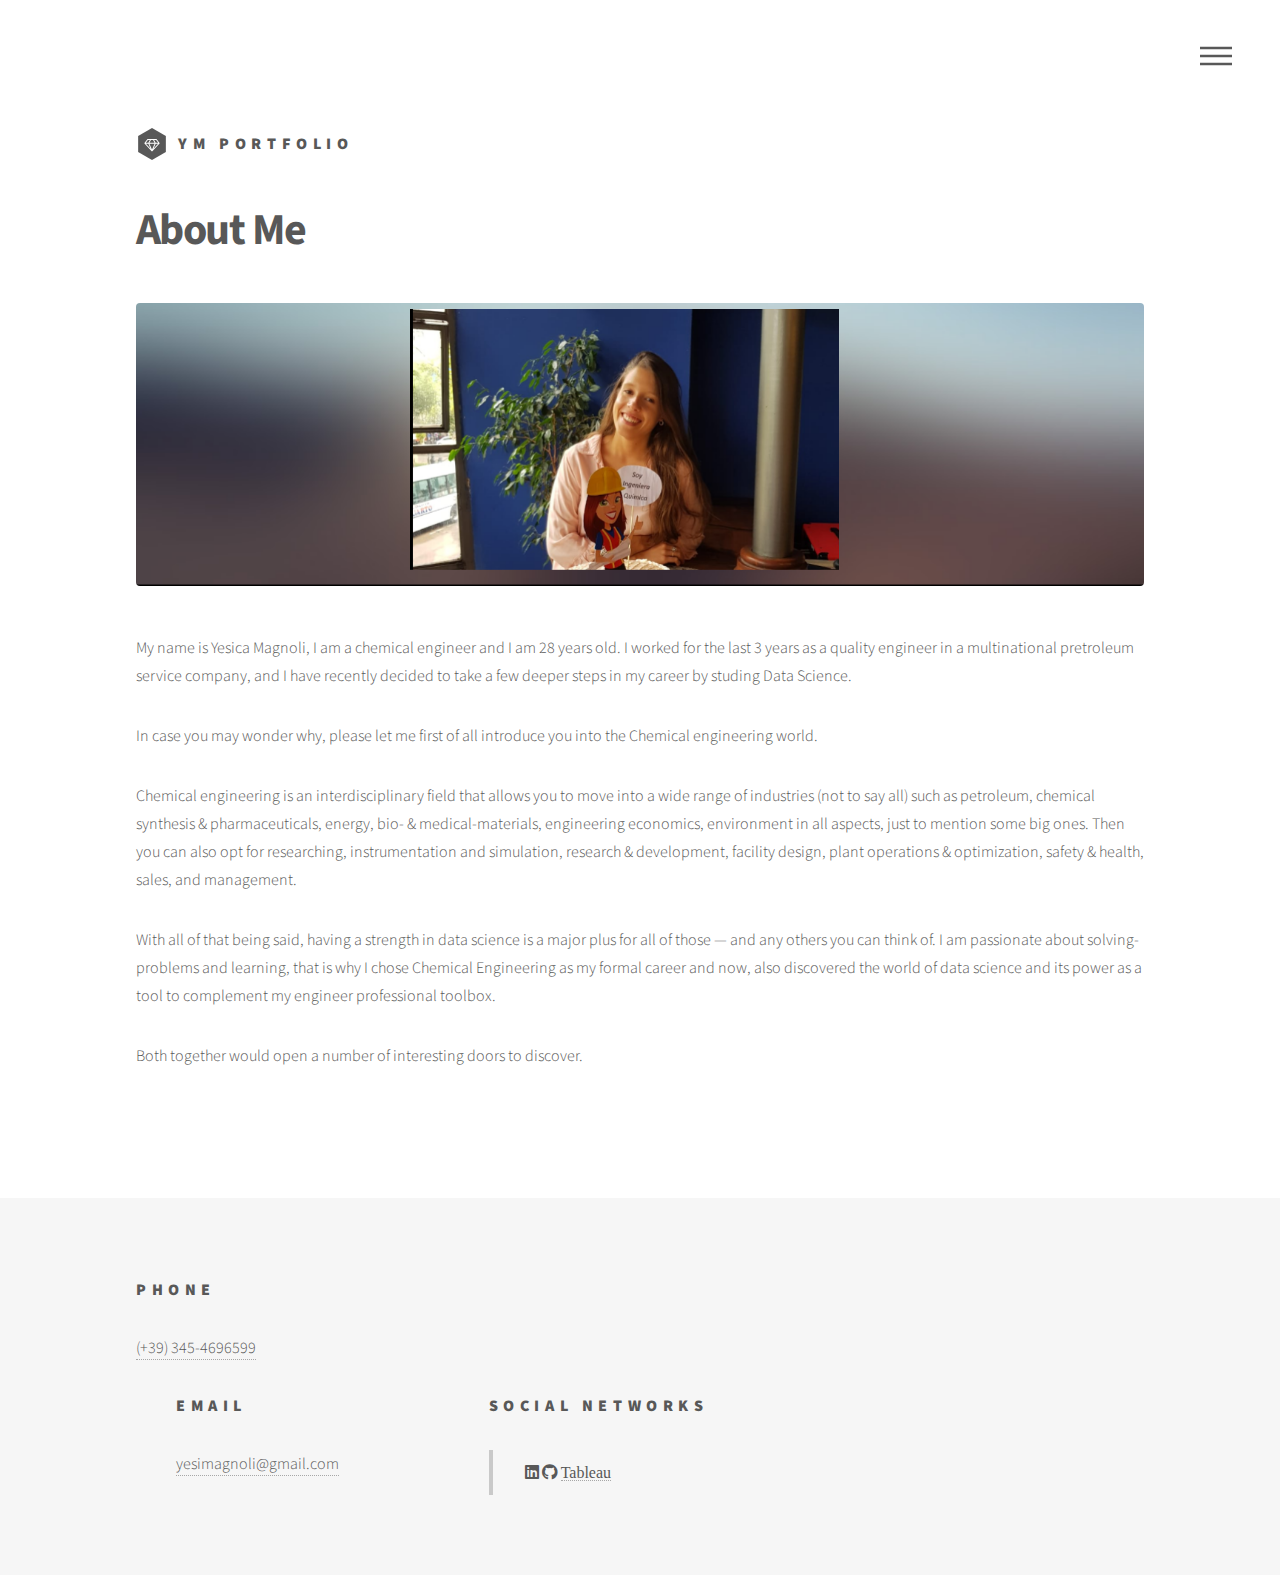
==== commit 873cf630: "Initial Commit" ====
--- a/generic.html
+++ b/generic.html
@@ -22,7 +22,7 @@
 
 							<!-- Logo -->
 								<a href="index.html" class="logo">
-									<span class="symbol"><img src="images/logo.svg" alt="" /></span><span class="title">Phantom</span>
+									<span class="symbol"><img src="images/logo.svg" alt="" /></span><span class="title">YM Portfolio</span>
 								</a>
 
 							<!-- Nav -->
@@ -40,66 +40,52 @@
 						<h2>Menu</h2>
 						<ul>
 							<li><a href="index.html">Home</a></li>
-							<li><a href="generic.html">Ipsum veroeros</a></li>
-							<li><a href="generic.html">Tempus etiam</a></li>
-							<li><a href="generic.html">Consequat dolor</a></li>
-							<li><a href="elements.html">Elements</a></li>
+							<li><a href="generic.html">About Me</a></li>
 						</ul>
 					</nav>
 
 				<!-- Main -->
 					<div id="main">
 						<div class="inner">
-							<h1>Generic Page</h1>
-							<span class="image main"><img src="images/pic13.jpg" alt="" /></span>
-							<p>Donec eget ex magna. Interdum et malesuada fames ac ante ipsum primis in faucibus. Pellentesque venenatis dolor imperdiet dolor mattis sagittis. Praesent rutrum sem diam, vitae egestas enim auctor sit amet. Pellentesque leo mauris, consectetur id ipsum sit amet, fergiat. Pellentesque in mi eu massa lacinia malesuada et a elit. Donec urna ex, lacinia in purus ac, pretium pulvinar mauris. Curabitur sapien risus, commodo eget turpis at, elementum convallis elit. Pellentesque enim turpis, hendrerit tristique.</p>
-							<p>Lorem ipsum dolor sit amet, consectetur adipiscing elit. Duis dapibus rutrum facilisis. Class aptent taciti sociosqu ad litora torquent per conubia nostra, per inceptos himenaeos. Etiam tristique libero eu nibh porttitor fermentum. Nullam venenatis erat id vehicula viverra. Nunc ultrices eros ut ultricies condimentum. Mauris risus lacus, blandit sit amet venenatis non, bibendum vitae dolor. Nunc lorem mauris, fringilla in aliquam at, euismod in lectus. Pellentesque habitant morbi tristique senectus et netus et malesuada fames ac turpis egestas. In non lorem sit amet elit placerat maximus. Pellentesque aliquam maximus risus, vel venenatis mauris vehicula hendrerit.</p>
-							<p>Interdum et malesuada fames ac ante ipsum primis in faucibus. Pellentesque venenatis dolor imperdiet dolor mattis sagittis. Praesent rutrum sem diam, vitae egestas enim auctor sit amet. Pellentesque leo mauris, consectetur id ipsum sit amet, fersapien risus, commodo eget turpis at, elementum convallis elit. Pellentesque enim turpis, hendrerit tristique lorem ipsum dolor.</p>
+							<h1>About Me</h1>
+							<span class="image main"><img src="images/pic-13.png" alt="" /></span>
+							<p>My name is Yesica Magnoli, I am a chemical engineer and I am 28 years old. I worked for the last 3 years as a quality engineer in a multinational pretroleum service company, and I have recently decided to take a few deeper steps in my career by studing Data Science.</p>
+							<p>In case you may wonder why, please let me first of all introduce you into the Chemical engineering world.</p>
+							<p>Chemical engineering is an interdisciplinary field that allows you to move into a wide range of industries (not to say all) such as petroleum, chemical synthesis & pharmaceuticals, energy, bio- & medical-materials, engineering economics, environment in all aspects, just to mention some big ones.
+								Then you can also opt for researching, instrumentation and simulation, research & development, facility design, plant operations & optimization, safety & health, sales, and management.</p>
+							<p>With all of that being said, having a strength in data science is a major plus for all of those — and any others you can think of. I am passionate about solving-problems and learning, that is why I chose Chemical Engineering as my formal career and now, also discovered the world of data science and its power as a tool to complement my engineer professional toolbox. </p>	
+							<p>Both together would open a number of interesting doors to discover.</p>
+							
 						</div>
 					</div>
 
 				<!-- Footer -->
-					<footer id="footer">
-						<div class="inner">
-							<section>
-								<h2>Get in touch</h2>
-								<form method="post" action="#">
-									<div class="fields">
-										<div class="field half">
-											<input type="text" name="name" id="name" placeholder="Name" />
-										</div>
-										<div class="field half">
-											<input type="email" name="email" id="email" placeholder="Email" />
-										</div>
-										<div class="field">
-											<textarea name="message" id="message" placeholder="Message"></textarea>
-										</div>
-									</div>
-									<ul class="actions">
-										<li><input type="submit" value="Send" class="primary" /></li>
-									</ul>
-								</form>
-							</section>
-							<section>
-								<h2>Follow</h2>
-								<ul class="icons">
-									<li><a href="#" class="icon brands style2 fa-twitter"><span class="label">Twitter</span></a></li>
-									<li><a href="#" class="icon brands style2 fa-facebook-f"><span class="label">Facebook</span></a></li>
-									<li><a href="#" class="icon brands style2 fa-instagram"><span class="label">Instagram</span></a></li>
-									<li><a href="#" class="icon brands style2 fa-dribbble"><span class="label">Dribbble</span></a></li>
-									<li><a href="#" class="icon brands style2 fa-github"><span class="label">GitHub</span></a></li>
-									<li><a href="#" class="icon brands style2 fa-500px"><span class="label">500px</span></a></li>
-									<li><a href="#" class="icon solid style2 fa-phone"><span class="label">Phone</span></a></li>
-									<li><a href="#" class="icon solid style2 fa-envelope"><span class="label">Email</span></a></li>
-								</ul>
-							</section>
-							<ul class="copyright">
-								<li>&copy; Untitled. All rights reserved</li><li>Design: <a href="http://html5up.net">HTML5 UP</a></li>
-							</ul>
-						</div>
-					</footer>
+				<footer id="footer">
+					<div class="inner">
+						<section>
+							<h3>Phone</h3>
+							<p><a href="#">(+39) 345-4696599</a></p>
+							<p></p>	
+						</section>
+						<section>
+							<h3>Email</h3>
+							<p><a href="#">yesimagnoli@gmail.com</a></p>
+						</section>
+						<section>
 
-			</div>
+							<h3>Social Networks</h3> 					
+							<div class="icons alt">
+								<blockquote>
+								<a href="https://www.linkedin.com/in/yesica-magnoli/" class="icon brands alt fa-linkedin"><span class="label">LinkedIn</span></a>
+								<a href="https://github.com/Yesimg" class="icon brands alt fa-github"><span class="label">GitHub</span></a>
+								<a href="https://public.tableau.com/app/profile/yesica1402" class="fab fa-tableau"><span class="label">Tableau</span></a>
+								
+								</blockquote>
+							</div>
+						</section>
+				</footer>
+
+		</div>
 
 		<!-- Scripts -->
 			<script src="assets/js/jquery.min.js"></script>
